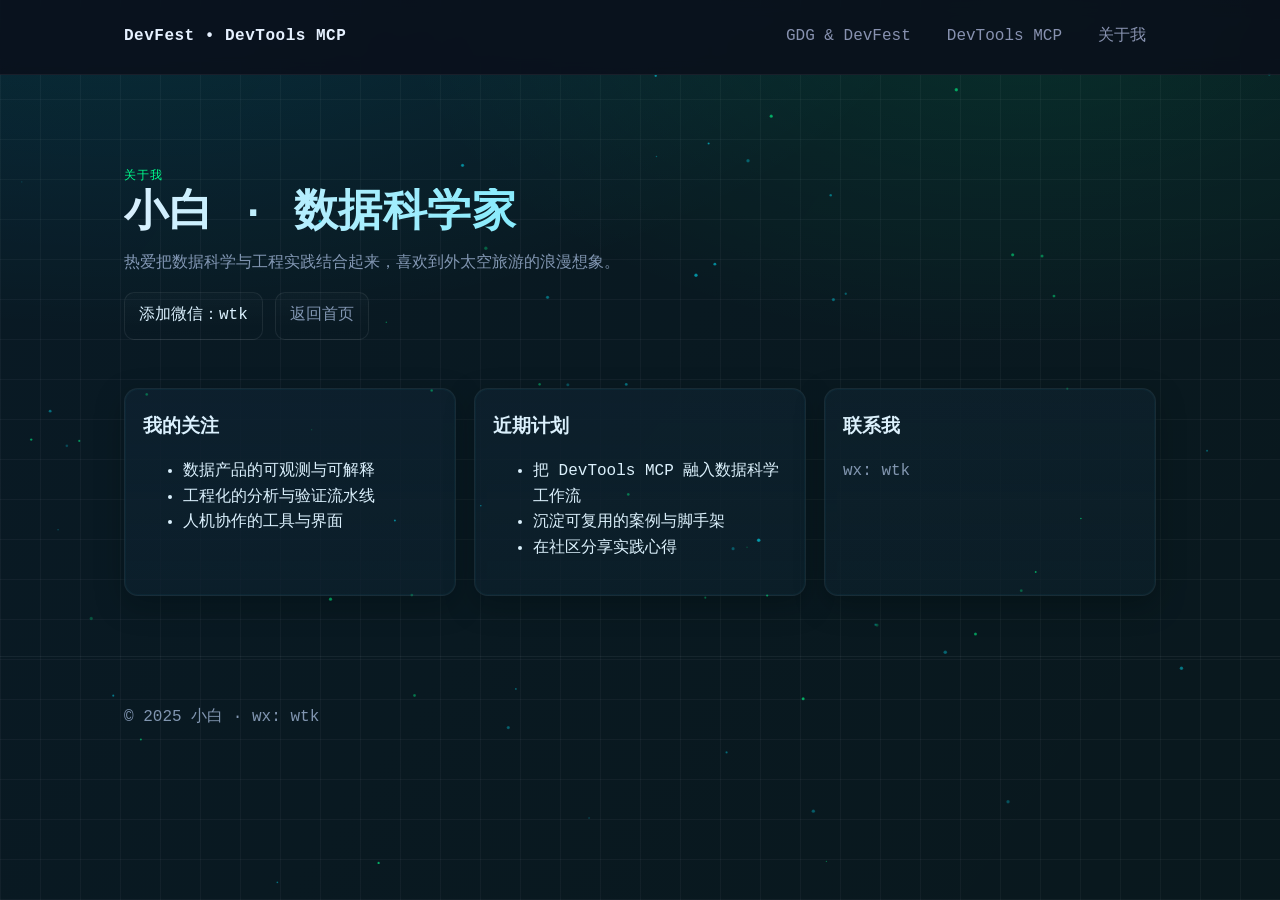
==== about-me.html @ 97a5f7c1 "Initial commit: Flask duplicate finder" ====
<!DOCTYPE html>
<html lang="zh-CN">
<head>
  <meta charset="utf-8">
  <meta name="viewport" content="width=device-width, initial-scale=1">
  <title>关于我 - DevFest Workshop</title>
  <link rel="stylesheet" href="assets/styles.css">
</head>
<body class="grid-bg" data-force-fx="true">
  <header class="site-header">
    <div class="container nav">
      <a class="logo" href="index..html">DevFest • DevTools MCP</a>
      <ul class="nav-links">
        <li><a href="gdg-devfest.html">GDG & DevFest</a></li>
        <li><a href="devtools-mcp.html">DevTools MCP</a></li>
        <li><a href="about-me.html">关于我</a></li>
      </ul>
    </div>
  </header>

  <main class="container">
    <section class="hero">
      <span class="eyebrow">关于我</span>
      <h1>小白 · 数据科学家</h1>
      <p class="muted">热爱把数据科学与工程实践结合起来，喜欢到外太空旅游的浪漫想象。</p>
      <div class="cta">
        <a class="btn" href="wx:wtk">添加微信：wtk</a>
        <a class="btn secondary" href="index..html">返回首页</a>
      </div>
    </section>

    <section class="grid">
      <div class="card">
        <h3>我的关注</h3>
        <ul>
          <li>数据产品的可观测与可解释</li>
          <li>工程化的分析与验证流水线</li>
          <li>人机协作的工具与界面</li>
        </ul>
      </div>
      <div class="card">
        <h3>近期计划</h3>
        <ul>
          <li>把 DevTools MCP 融入数据科学工作流</li>
          <li>沉淀可复用的案例与脚手架</li>
          <li>在社区分享实践心得</li>
        </ul>
      </div>
      <div class="card">
        <h3>联系我</h3>
        <p class="muted">wx: wtk</p>
      </div>
    </section>
  </main>

  <footer class="site-footer">
    <div class="container">© 2025 小白 · wx: wtk</div>
  </footer>
  <script src="assets/effects.js" defer></script>
</body>
</html>
---- assets/styles.css ----
:root {
  --bg: #0a0f1a;
  --bg-elev: #0e1726;
  --fg: #e6f1ff;
  --muted: #8892b0;
  --accent: #00e5ff;
  --accent2: #00ff88;
  --card: #0f1b2d;
  --shadow: rgba(0, 229, 255, 0.25);
}

* {
  box-sizing: border-box;
}

html, body {
  height: 100%;
}

body {
  margin: 0;
  color: var(--fg);
  background: var(--bg);
  font-family: ui-monospace, SFMono-Regular, Menlo, Monaco, Consolas, "Liberation Mono", "Courier New", monospace;
  line-height: 1.6;
}

.grid-bg {
  position: relative;
  background-image:
    radial-gradient(1200px 600px at 10% -10%, rgba(0, 229, 255, 0.12), transparent 70%),
    radial-gradient(900px 500px at 80% 0%, rgba(0, 255, 136, 0.10), transparent 70%),
    repeating-linear-gradient(
      0deg,
      rgba(255,255,255,0.04) 0px,
      rgba(255,255,255,0.04) 1px,
      transparent 1px,
      transparent 40px
    ),
    repeating-linear-gradient(
      90deg,
      rgba(255,255,255,0.04) 0px,
      rgba(255,255,255,0.04) 1px,
      transparent 1px,
      transparent 40px
    );
  background-size: auto, auto, auto, auto;
}

.site-header {
  position: sticky;
  top: 0;
  z-index: 10;
  background: rgba(10, 15, 26, 0.85);
  backdrop-filter: blur(8px);
  border-bottom: 1px solid rgba(255,255,255,0.06);
}

.container {
  max-width: 1080px;
  margin: 0 auto;
  padding: 24px;
}

.nav {
  display: flex;
  align-items: center;
  justify-content: space-between;
}

.logo {
  color: var(--fg);
  text-decoration: none;
  font-weight: 700;
  letter-spacing: 0.5px;
}

.nav-links {
  list-style: none;
  display: flex;
  gap: 16px;
  padding: 0;
  margin: 0;
}

.nav-links a {
  color: var(--muted);
  text-decoration: none;
  padding: 8px 10px;
  border-radius: 8px;
  transition: color 0.2s ease, background 0.2s ease, box-shadow 0.2s ease;
}

.nav-links a:hover {
  color: var(--fg);
  background: rgba(0, 229, 255, 0.08);
  box-shadow: 0 0 0 1px rgba(0, 229, 255, 0.25) inset, 0 0 18px var(--shadow);
}

.hero {
  padding: 64px 0 24px;
}

.hero h1 {
  margin: 0 0 12px 0;
  font-size: 44px;
  line-height: 1.15;
  letter-spacing: 0.5px;
  background: linear-gradient(90deg, var(--fg), var(--accent));
  -webkit-background-clip: text;
  background-clip: text;
  color: transparent;
}

.hero p {
  margin: 0 0 16px 0;
  color: var(--muted);
}

.cta {
  display: flex;
  gap: 12px;
  margin-top: 16px;
}

.btn {
  display: inline-flex;
  align-items: center;
  gap: 8px;
  padding: 10px 14px;
  border-radius: 10px;
  text-decoration: none;
  color: var(--fg);
  border: 1px solid rgba(255,255,255,0.08);
  background: linear-gradient(180deg, rgba(255,255,255,0.02), rgba(255,255,255,0.00));
  transition: transform 0.15s ease, box-shadow 0.2s ease, border-color 0.2s ease;
}

.btn:hover {
  transform: translateY(-1px);
  border-color: rgba(0, 229, 255, 0.35);
  box-shadow: 0 6px 28px var(--shadow);
}

.btn.secondary {
  color: var(--muted);
}

.grid {
  display: grid;
  grid-template-columns: repeat(3, 1fr);
  gap: 18px;
  margin-top: 24px;
}

@media (max-width: 960px) {
  .grid {
    grid-template-columns: 1fr;
  }
}

.card {
  background: linear-gradient(180deg, rgba(14, 23, 38, 0.9), rgba(14, 23, 38, 0.7));
  border: 1px solid rgba(255,255,255,0.06);
  border-radius: 14px;
  padding: 18px;
  box-shadow: 0 10px 28px rgba(0,0,0,0.35), 0 0 0 1px rgba(0, 229, 255, 0.04) inset;
  transition: transform 0.15s ease, box-shadow 0.2s ease, border-color 0.2s ease;
}

.card:hover {
  transform: translateY(-2px);
  border-color: rgba(0, 229, 255, 0.25);
  box-shadow: 0 16px 40px rgba(0,0,0,0.45), 0 0 0 1px rgba(0, 229, 255, 0.12) inset;
}

.card h3 {
  margin: 6px 0 8px 0;
}

.eyebrow {
  display: inline-block;
  font-size: 12px;
  letter-spacing: 1px;
  text-transform: uppercase;
  color: var(--accent2);
}

.site-footer {
  margin-top: 36px;
  padding: 24px 0 48px;
  color: var(--muted);
  border-top: 1px solid rgba(255,255,255,0.06);
}

a.card-link {
  text-decoration: none;
  color: var(--fg);
}

.muted {
  color: var(--muted);
}
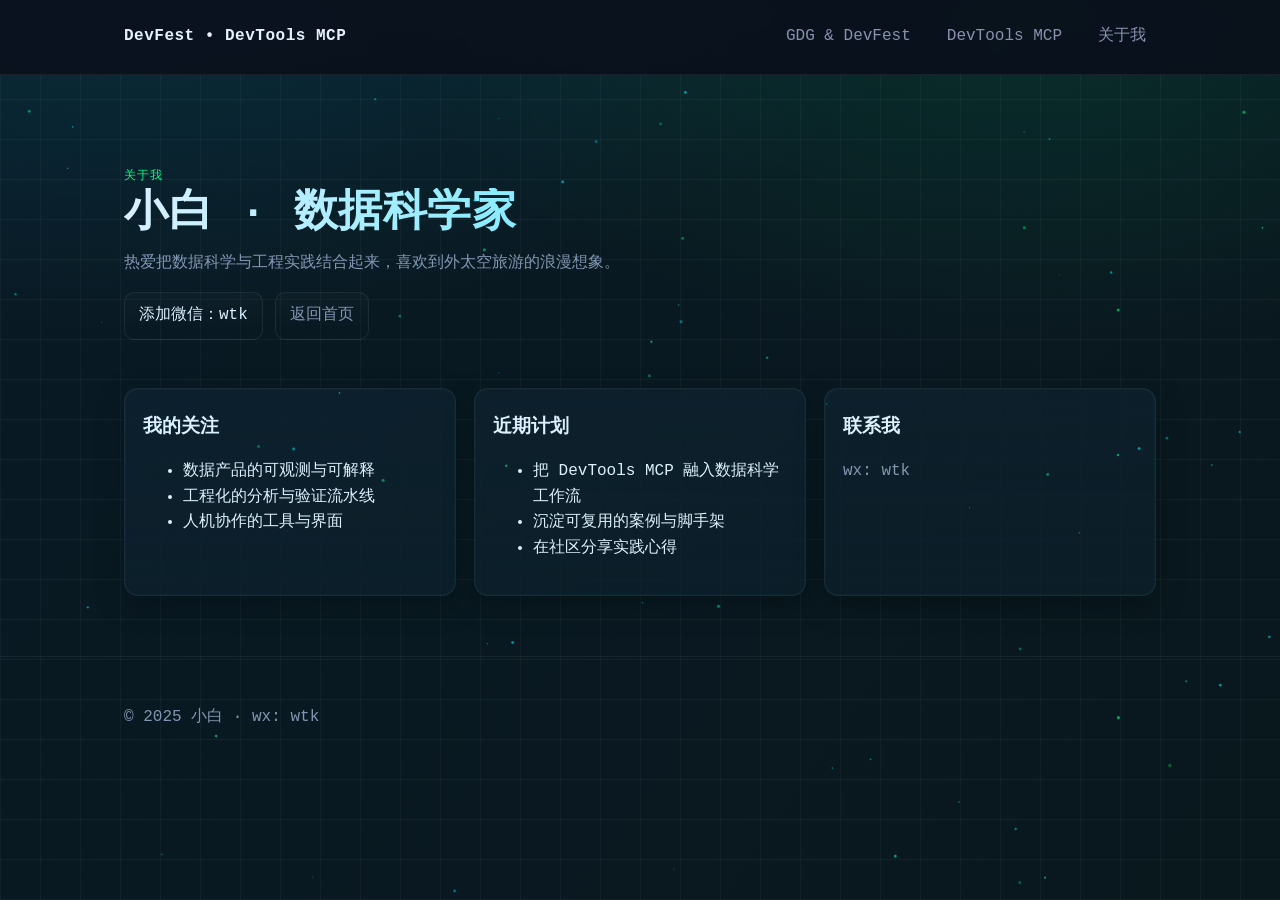
==== commit dc5fcc67: "Fix: rename index..html to index.html and update links; prepare Pages deploy" ====
--- a/about-me.html
+++ b/about-me.html
@@ -9,7 +9,7 @@
 <body class="grid-bg" data-force-fx="true">
   <header class="site-header">
     <div class="container nav">
-      <a class="logo" href="index..html">DevFest • DevTools MCP</a>
+      <a class="logo" href="index.html">DevFest • DevTools MCP</a>
       <ul class="nav-links">
         <li><a href="gdg-devfest.html">GDG & DevFest</a></li>
         <li><a href="devtools-mcp.html">DevTools MCP</a></li>
@@ -25,7 +25,7 @@
       <p class="muted">热爱把数据科学与工程实践结合起来，喜欢到外太空旅游的浪漫想象。</p>
       <div class="cta">
         <a class="btn" href="wx:wtk">添加微信：wtk</a>
-        <a class="btn secondary" href="index..html">返回首页</a>
+        <a class="btn secondary" href="index.html">返回首页</a>
       </div>
     </section>
 
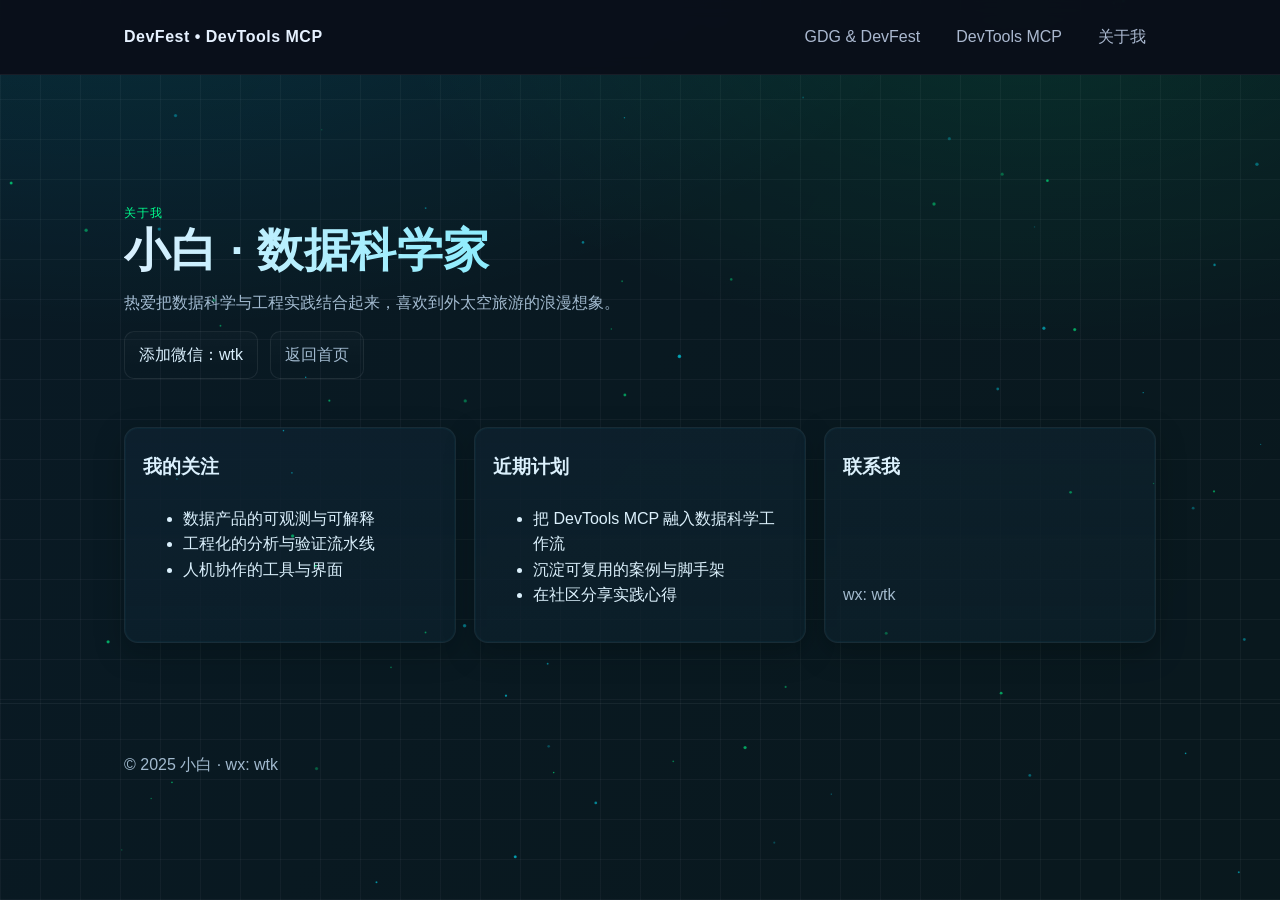
==== commit c5fa863d: "fix(homepage): improve a11y and responsive layout" ====
--- a/about-me.html
+++ b/about-me.html
@@ -6,7 +6,7 @@
   <title>关于我 - DevFest Workshop</title>
   <link rel="stylesheet" href="assets/styles.css">
 </head>
-<body class="grid-bg" data-force-fx="true">
+<body class="grid-bg">
   <header class="site-header">
     <div class="container nav">
       <a class="logo" href="index.html">DevFest • DevTools MCP</a>
@@ -60,4 +60,3 @@
 </body>
 </html>
 
-
--- a/assets/styles.css
+++ b/assets/styles.css
@@ -2,7 +2,7 @@
   --bg: #0a0f1a;
   --bg-elev: #0e1726;
   --fg: #e6f1ff;
-  --muted: #8892b0;
+  --muted: #aab8cf;
   --accent: #00e5ff;
   --accent2: #00ff88;
   --card: #0f1b2d;
@@ -17,11 +17,15 @@
   height: 100%;
 }
 
+html {
+  scroll-padding-top: 96px;
+}
+
 body {
   margin: 0;
   color: var(--fg);
   background: var(--bg);
-  font-family: ui-monospace, SFMono-Regular, Menlo, Monaco, Consolas, "Liberation Mono", "Courier New", monospace;
+  font-family: -apple-system, BlinkMacSystemFont, "Segoe UI", Roboto, "Helvetica Neue", Arial, "PingFang SC", "Hiragino Sans GB", "Microsoft YaHei", "微软雅黑", sans-serif;
   line-height: 1.6;
 }
 
@@ -51,7 +55,7 @@
   position: sticky;
   top: 0;
   z-index: 10;
-  background: rgba(10, 15, 26, 0.85);
+  background: rgba(10, 15, 26, 0.96);
   backdrop-filter: blur(8px);
   border-bottom: 1px solid rgba(255,255,255,0.06);
 }
@@ -98,18 +102,25 @@
 }
 
 .hero {
-  padding: 64px 0 24px;
+  padding: 100px 0 24px;
+  scroll-margin-top: 96px;
 }
 
 .hero h1 {
   margin: 0 0 12px 0;
-  font-size: 44px;
+  font-size: clamp(1.9rem, 4.4vw + 1rem, 2.9rem);
   line-height: 1.15;
   letter-spacing: 0.5px;
+  color: var(--fg);
+}
+
+@supports ((-webkit-background-clip: text) or (background-clip: text)) {
+  .hero h1 {
   background: linear-gradient(90deg, var(--fg), var(--accent));
   -webkit-background-clip: text;
   background-clip: text;
   color: transparent;
+  }
 }
 
 .hero p {
@@ -151,6 +162,7 @@
   grid-template-columns: repeat(3, 1fr);
   gap: 18px;
   margin-top: 24px;
+  align-items: stretch;
 }
 
 @media (max-width: 960px) {
@@ -194,12 +206,50 @@
 }
 
 a.card-link {
-  text-decoration: none;
-  color: var(--fg);
+  display: flex;
+  text-decoration: none;
+  color: var(--fg);
+}
+
+.card {
+  display: flex;
+  flex-direction: column;
+  width: 100%;
+}
+
+.card p {
+  margin-top: auto;
 }
 
 .muted {
   color: var(--muted);
 }
 
-
+@media (max-width: 520px) {
+  .container {
+    padding: 16px;
+  }
+
+  .nav {
+    flex-wrap: wrap;
+    row-gap: 8px;
+  }
+
+  .logo {
+    flex: 0 0 auto;
+    font-size: 0.9rem;
+  }
+
+  .nav-links {
+    flex: 1 1 auto;
+    flex-wrap: wrap;
+    justify-content: flex-end;
+    gap: 2px 4px;
+    min-width: 0;
+    font-size: 0.78rem;
+  }
+
+  .nav-links a {
+    padding: 4px 5px;
+  }
+}
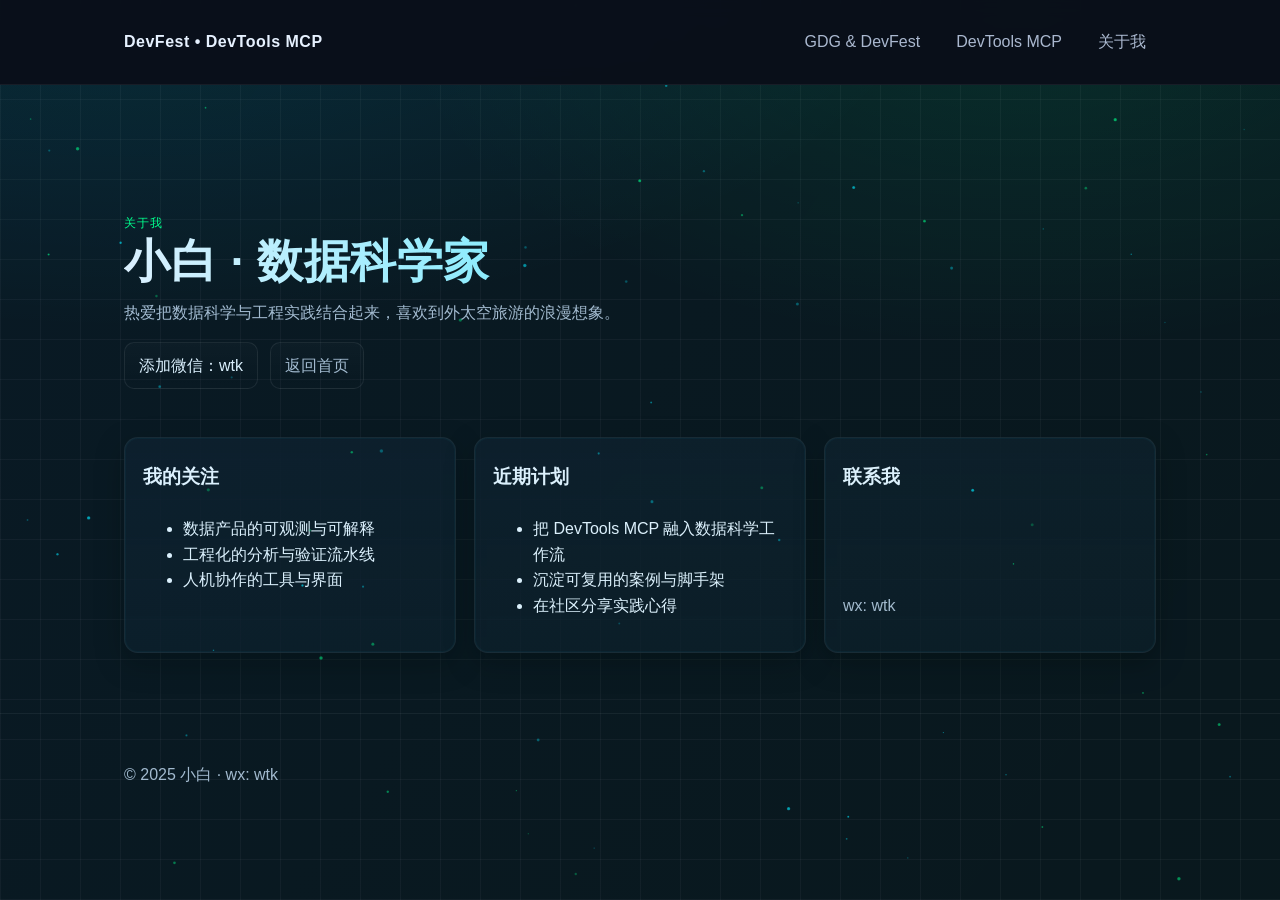
==== commit 898b43dc: "fix(homepage): hamburger nav at small widths and stop sticky header clipping hero h1" ====
--- a/about-me.html
+++ b/about-me.html
@@ -10,6 +10,8 @@
   <header class="site-header">
     <div class="container nav">
       <a class="logo" href="index.html">DevFest • DevTools MCP</a>
+      <input type="checkbox" id="nav-toggle" class="nav-toggle">
+      <label for="nav-toggle" class="nav-hamburger" aria-label="菜单"><span></span><span></span><span></span></label>
       <ul class="nav-links">
         <li><a href="gdg-devfest.html">GDG & DevFest</a></li>
         <li><a href="devtools-mcp.html">DevTools MCP</a></li>
@@ -59,4 +61,3 @@
   <script src="assets/effects.js" defer></script>
 </body>
 </html>
-
--- a/assets/styles.css
+++ b/assets/styles.css
@@ -1,4 +1,5 @@
 :root {
+  --header-h: 84px;
   --bg: #0a0f1a;
   --bg-elev: #0e1726;
   --fg: #e6f1ff;
@@ -18,7 +19,7 @@
 }
 
 html {
-  scroll-padding-top: 96px;
+  scroll-padding-top: var(--header-h);
 }
 
 body {
@@ -70,6 +71,7 @@
   display: flex;
   align-items: center;
   justify-content: space-between;
+  min-height: var(--header-h);
 }
 
 .logo {
@@ -101,9 +103,14 @@
   box-shadow: 0 0 0 1px rgba(0, 229, 255, 0.25) inset, 0 0 18px var(--shadow);
 }
 
+.nav-toggle,
+.nav-hamburger {
+  display: none;
+}
+
 .hero {
   padding: 100px 0 24px;
-  scroll-margin-top: 96px;
+  scroll-margin-top: var(--header-h);
 }
 
 .hero h1 {
@@ -225,31 +232,110 @@
   color: var(--muted);
 }
 
-@media (max-width: 520px) {
+@media (max-width: 640px) {
+  :root {
+    --header-h: 64px;
+  }
+
   .container {
     padding: 16px;
   }
 
   .nav {
-    flex-wrap: wrap;
-    row-gap: 8px;
+    flex-wrap: nowrap;
+    position: relative;
   }
 
   .logo {
-    flex: 0 0 auto;
+    flex: 1 1 auto;
+    min-width: 0;
+    font-size: clamp(0.72rem, 3.8vw, 0.9rem);
+    white-space: nowrap;
+    overflow: hidden;
+    text-overflow: ellipsis;
+  }
+
+  .nav-toggle {
+    display: block;
+    position: absolute;
+    width: 1px;
+    height: 1px;
+    margin: -1px;
+    overflow: hidden;
+    clip: rect(0, 0, 0, 0);
+    white-space: nowrap;
+    border: 0;
+  }
+
+  .nav-hamburger {
+    display: flex;
+    flex: 0 0 36px;
+    width: 36px;
+    height: 36px;
+    margin-left: 12px;
+    cursor: pointer;
+    align-items: center;
+    justify-content: center;
+    flex-direction: column;
+    gap: 5px;
+    border: 1px solid rgba(255,255,255,0.12);
+    border-radius: 8px;
+    background: rgba(255,255,255,0.03);
+  }
+
+  .nav-hamburger span {
+    display: block;
+    width: 18px;
+    height: 2px;
+    border-radius: 2px;
+    background: var(--fg);
+    transition: transform 0.2s ease, opacity 0.2s ease;
+  }
+
+  .nav-links {
+    display: none;
+    position: absolute;
+    z-index: 20;
+    top: 100%;
+    left: 0;
+    right: 0;
+    flex-direction: column;
+    gap: 4px;
+    padding: 12px 16px 16px;
+    background: rgba(10, 15, 26, 0.98);
+    border-top: 1px solid rgba(255,255,255,0.06);
+    box-shadow: 0 12px 24px rgba(0,0,0,0.3);
     font-size: 0.9rem;
   }
 
-  .nav-links {
-    flex: 1 1 auto;
-    flex-wrap: wrap;
-    justify-content: flex-end;
-    gap: 2px 4px;
-    min-width: 0;
-    font-size: 0.78rem;
-  }
-
+  .nav-links li,
   .nav-links a {
-    padding: 4px 5px;
-  }
-}
+    display: block;
+    width: 100%;
+  }
+
+  .nav-links a {
+    padding: 8px 10px;
+  }
+
+  .nav-toggle:focus-visible + .nav-hamburger {
+    outline: 2px solid var(--accent);
+    outline-offset: 2px;
+  }
+
+  .nav-toggle:checked ~ .nav-links {
+    display: flex;
+  }
+
+  .nav-toggle:checked + .nav-hamburger span:nth-child(1) {
+    transform: translateY(7px) rotate(45deg);
+  }
+
+  .nav-toggle:checked + .nav-hamburger span:nth-child(2) {
+    opacity: 0;
+  }
+
+  .nav-toggle:checked + .nav-hamburger span:nth-child(3) {
+    transform: translateY(-7px) rotate(-45deg);
+  }
+}
